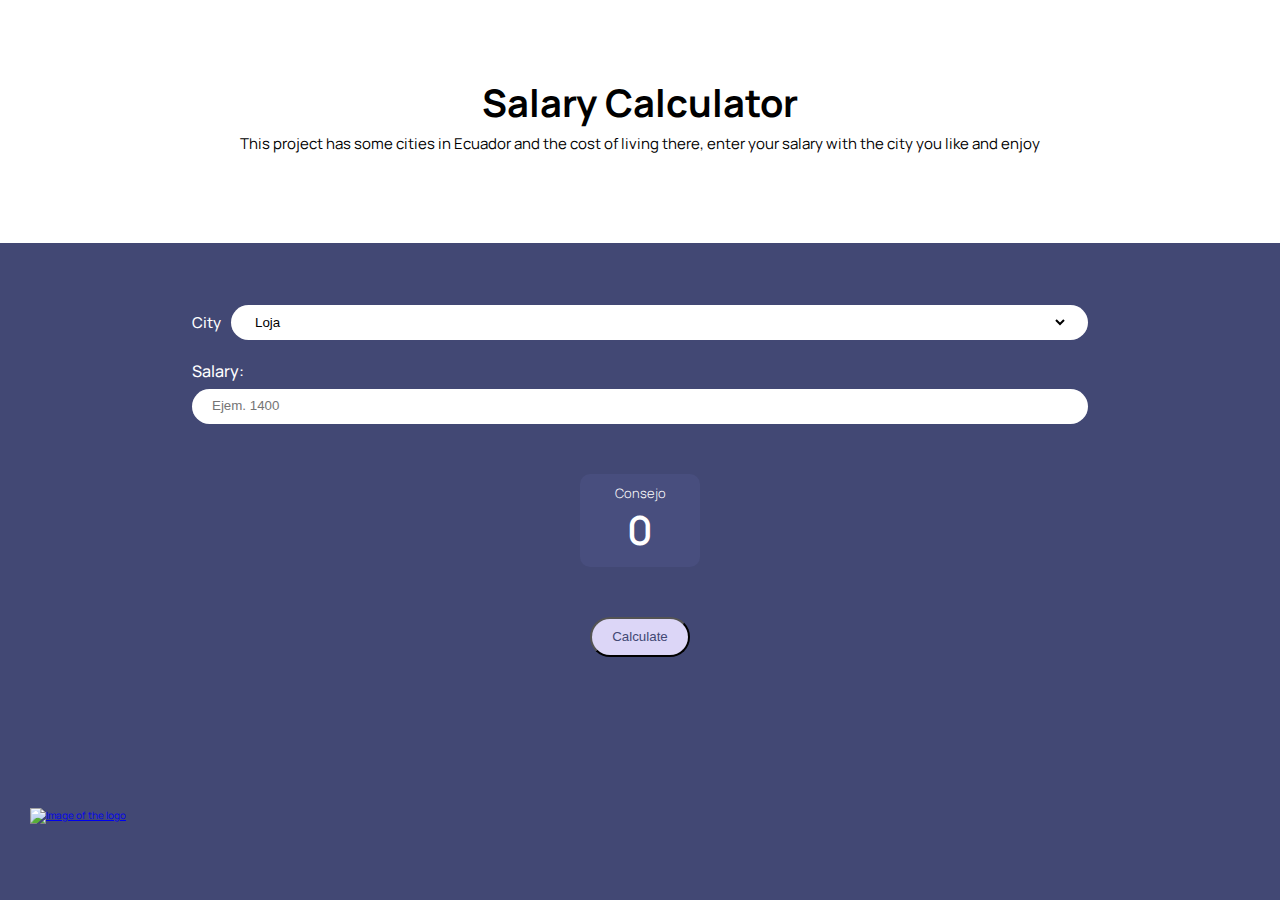
==== proyectos/proyecto_cuatro/salario.html @ 07a7e149 "Terminando la parte visual del ultimo proyecto" ====
<!DOCTYPE html>
<html lang="en">
<head>
    <meta charset="UTF-8">
    <meta http-equiv="X-UA-Compatible" content="IE=edge">
    <meta name="viewport" content="width=device-width, initial-scale=1.0">
    <title>Math Project</title>

    <!-- Title Icon -->
    <link rel="shortcut icon" href="https://document-export.canva.com/yQ0mM/DAE0hpyQ0mM/48/thumbnail/0001.png?X-Amz-Algorithm=AWS4-HMAC-SHA256&X-Amz-Credential=AKIAQYCGKMUHWDTJW6UD%2F20220104%2Fus-east-1%2Fs3%2Faws4_request&X-Amz-Date=20220104T194424Z&X-Amz-Expires=78271&X-Amz-Signature=09163f0f51ebc85e55c63ebf369b82db6bd749504718e4c0f486039ae73f269e&X-Amz-SignedHeaders=host&response-expires=Wed%2C%2005%20Jan%202022%2017%3A28%3A55%20GMT" type="image/x-icon">

    <!-- Fonts -->
    <link rel="preconnect" href="https://fonts.googleapis.com">
    <link rel="preconnect" href="https://fonts.gstatic.com" crossorigin>
    <link href="https://fonts.googleapis.com/css2?family=Manrope:wght@300;400;500;600;700&display=swap" rel="stylesheet">

    <!-- Css Styles -->
    <link rel="stylesheet" href="./salario_phone.css">
</head>
<body>
    <header>
        <h1>Salary Calculator</h1>
        <p>This project has some cities in Ecuador and the cost of living there, enter your salary with the city you like and enjoy</p>
    </header>
    <main>
        <form action="#">
            <div class="form__citiesContainer">
                <label for="city">City</label>
                <div class="form__inputDecoration">
                    <select name="city" id="city">
                        <option value="loja">Loja</option>
                        <option value="manta">Manta</option>
                        <option value="guayaquil">Guayaquil</option>
                        <option value="cuenca">Cuenca</option>
                        <option value="quito">Quito</option>
                        <option value="ambato">Ambato</option>
                        <option value="machala">Machala</option>
                    </select>
                </div>
            </div>
            <label for="salary">Salary:</label>
            <div class="form__inputDecoration">
                <input id="salary" type="number" placeholder="Ejem. 1400">
            </div>
            <div class="form__resultContainer">
                <p id="advice" class="resultContainer__result result--advice">Consejo</p>
                <p id="num" class="resultContainer__result result--num">0</p>
            </div>
            <button class="form__button" type="button">Calculate</button>
        </form>
    </main>
    <footer>
        <a href="../../index.html">
            <img src="https://document-export.canva.com/Un8BE/DAE0hjUn8BE/40/thumbnail/0001.png?X-Amz-Algorithm=AWS4-HMAC-SHA256&X-Amz-Credential=AKIAQYCGKMUHWDTJW6UD%2F20220112%2Fus-east-1%2Fs3%2Faws4_request&X-Amz-Date=20220112T073656Z&X-Amz-Expires=55165&X-Amz-Signature=d295fd5cffd3f9ed3287d3424bbdf0b2ce4bf91970b344c7f10729b272baf764&X-Amz-SignedHeaders=host&response-expires=Wed%2C%2012%20Jan%202022%2022%3A56%3A21%20GMT" alt="Image of the logo">
        </a>
    </footer>
    <div class="background"></div>

    <!-- Js Main -->
    <script src="./salario.js"></script>
</body>
</html>
---- proyectos/proyecto_cuatro/salario_phone.css ----
* {
    margin: 0;
    padding: 0;
    box-sizing: border-box;
}
html {
    font-size: 62.5%;
    font-family: 'Manrope', sans-serif;
}
body {
    position: fixed;
    top: 0;
    bottom: 0;
    left: 0;
    right: 0;
    display: flex;
    flex-direction: column;
    justify-content: space-around;
}
.background {
    position: absolute;
    z-index: -1;
    width: 100%;
    height: 100%;
    background: linear-gradient(to top, #424874 0 73%, white 0 50%);
}
header h1 {
    margin-block-end: 5px;
    text-align: center;
    font-size: 3.8rem;
}
header p {
    margin: 0 auto;
    text-align: center;
    width: 77%;
    font-size: 1.5rem;
    font-weight: 400;
}
main {
    margin: 0 auto;
    width: 70%;
    color: white;
}
.form__citiesContainer {
    margin-block-end: 20px;
    width: 100%;
    display: flex;
    align-items: center;
}
.form__citiesContainer label {
    margin-inline-end: 10px;
    font-size: 1.5rem;
    font-weight: 500;
}
form > label {
    margin-block-end: 7px;
    font-size: 1.6rem;
    font-weight: 500;
    display: block;
}
.form__inputDecoration {
    padding: 9.5px 20px 0;
    width: 100%;
    height: 35px;
    border-radius: 100px;
    background-color: white;
}
.form__inputDecoration select, 
.form__inputDecoration input {
    width: 100%;
    border: none;
    background-color: white;
}
.form__inputDecoration select:focus, 
.form__inputDecoration input:focus {
    outline: none;
}
.form__resultContainer {
    margin: 50px auto;
    padding: 10px 20px;
    text-align: center;
    width: 120px;
    border-radius: 10px;
    background-color: #484e7e;
}
.result--advice {
    font-size: 1.3rem;
    font-weight: 300;
}
.result--num {
    font-size: 4rem;
    font-weight: 600;
}
.form__button {
    margin: 0 auto;
    width: 100px;
    height: 40px;
    border-radius: 100px;
    color: #424874;
    background-color: #DCD6F7;
    display: block;
}
footer a {
    margin-inline-start: 30px;
}
footer a img {
    width: 65px;
}
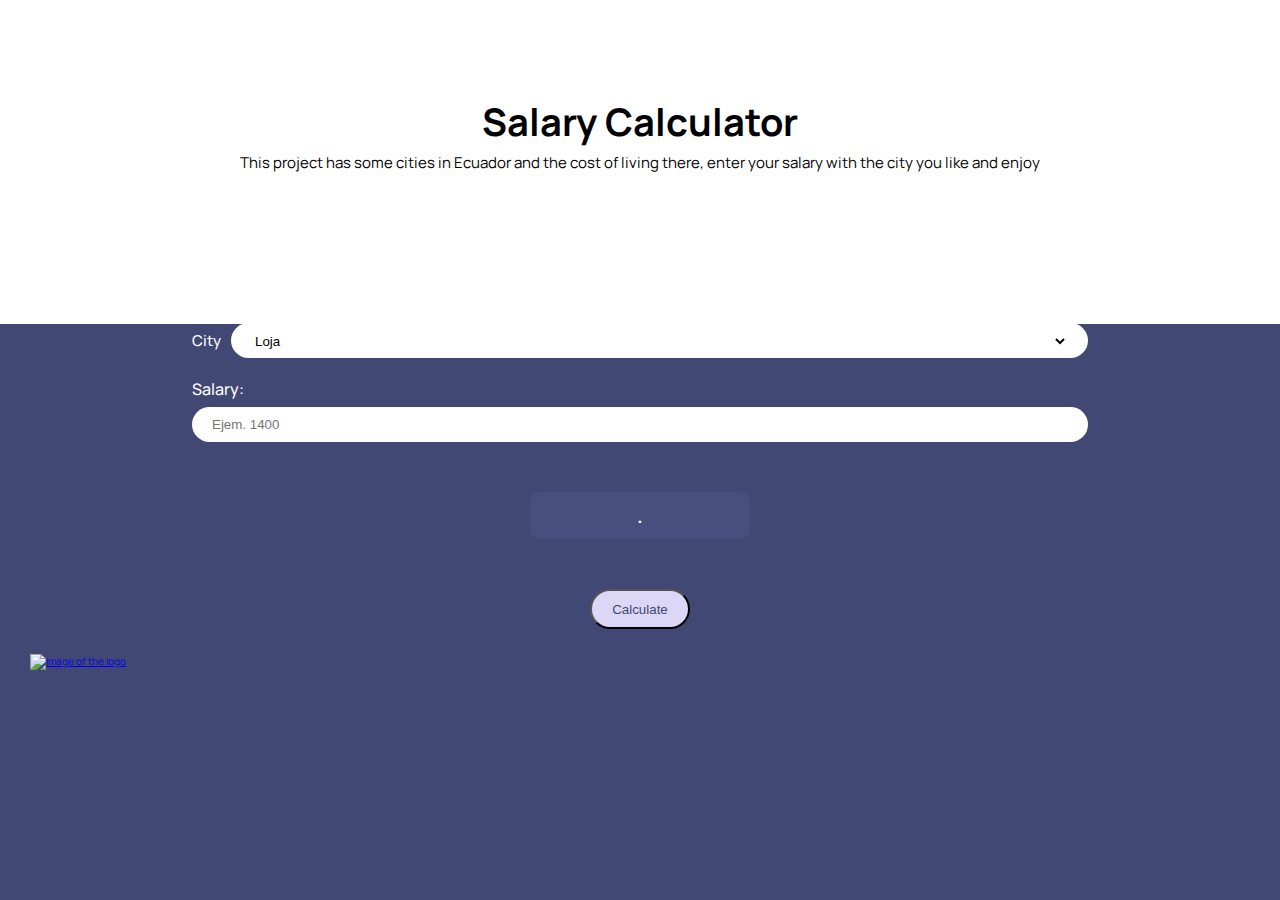
==== commit c5e17d58: "Finalizando el proyecto cuatro" ====
--- a/proyectos/proyecto_cuatro/salario.html
+++ b/proyectos/proyecto_cuatro/salario.html
@@ -18,42 +18,43 @@
     <link rel="stylesheet" href="./salario_phone.css">
 </head>
 <body>
-    <header>
-        <h1>Salary Calculator</h1>
-        <p>This project has some cities in Ecuador and the cost of living there, enter your salary with the city you like and enjoy</p>
-    </header>
-    <main>
-        <form action="#">
-            <div class="form__citiesContainer">
-                <label for="city">City</label>
+    <div class="body__co">
+        <header>
+            <h1>Salary Calculator</h1>
+            <p>This project has some cities in Ecuador and the cost of living there, enter your salary with the city you like and enjoy</p>
+        </header>
+        <main>
+            <form action="#">
+                <div class="form__citiesContainer">
+                    <label for="city">City</label>
+                    <div class="form__inputDecoration">
+                        <select name="city" id="city">
+                            <option value="loja">Loja</option>
+                            <option value="manta">Manta</option>
+                            <option value="guayaquil">Guayaquil</option>
+                            <option value="cuenca">Cuenca</option>
+                            <option value="quito">Quito</option>
+                            <option value="ambato">Ambato</option>
+                            <option value="machala">Machala</option>
+                        </select>
+                    </div>
+                </div>
+                <label for="salary">Salary:</label>
                 <div class="form__inputDecoration">
-                    <select name="city" id="city">
-                        <option value="loja">Loja</option>
-                        <option value="manta">Manta</option>
-                        <option value="guayaquil">Guayaquil</option>
-                        <option value="cuenca">Cuenca</option>
-                        <option value="quito">Quito</option>
-                        <option value="ambato">Ambato</option>
-                        <option value="machala">Machala</option>
-                    </select>
+                    <input id="salary" type="number" placeholder="Ejem. 1400">
                 </div>
-            </div>
-            <label for="salary">Salary:</label>
-            <div class="form__inputDecoration">
-                <input id="salary" type="number" placeholder="Ejem. 1400">
-            </div>
-            <div class="form__resultContainer">
-                <p id="advice" class="resultContainer__result result--advice">Consejo</p>
-                <p id="num" class="resultContainer__result result--num">0</p>
-            </div>
-            <button class="form__button" type="button">Calculate</button>
-        </form>
-    </main>
-    <footer>
-        <a href="../../index.html">
-            <img src="https://document-export.canva.com/Un8BE/DAE0hjUn8BE/40/thumbnail/0001.png?X-Amz-Algorithm=AWS4-HMAC-SHA256&X-Amz-Credential=AKIAQYCGKMUHWDTJW6UD%2F20220112%2Fus-east-1%2Fs3%2Faws4_request&X-Amz-Date=20220112T073656Z&X-Amz-Expires=55165&X-Amz-Signature=d295fd5cffd3f9ed3287d3424bbdf0b2ce4bf91970b344c7f10729b272baf764&X-Amz-SignedHeaders=host&response-expires=Wed%2C%2012%20Jan%202022%2022%3A56%3A21%20GMT" alt="Image of the logo">
-        </a>
-    </footer>
+                <div class="form__resultContainer">
+                    <p id="advice" class="resultContainer__result result--num">.</p>
+                </div>
+                <button class="form__button" type="button" onclick="comenzarCalculo()">Calculate</button>
+            </form>
+        </main>
+        <footer>
+            <a href="../../index.html">
+                <img src="https://document-export.canva.com/Un8BE/DAE0hjUn8BE/40/thumbnail/0001.png?X-Amz-Algorithm=AWS4-HMAC-SHA256&X-Amz-Credential=AKIAQYCGKMUHWDTJW6UD%2F20220112%2Fus-east-1%2Fs3%2Faws4_request&X-Amz-Date=20220112T073656Z&X-Amz-Expires=55165&X-Amz-Signature=d295fd5cffd3f9ed3287d3424bbdf0b2ce4bf91970b344c7f10729b272baf764&X-Amz-SignedHeaders=host&response-expires=Wed%2C%2012%20Jan%202022%2022%3A56%3A21%20GMT" alt="Image of the logo">
+            </a>
+        </footer>
+    </div>
     <div class="background"></div>
 
     <!-- Js Main -->
--- a/proyectos/proyecto_cuatro/salario_phone.css
+++ b/proyectos/proyecto_cuatro/salario_phone.css
@@ -13,16 +13,22 @@
     bottom: 0;
     left: 0;
     right: 0;
-    display: flex;
-    flex-direction: column;
-    justify-content: space-around;
+}
+.body__co {
+    position: absolute;
+    z-index: 1;
+    width: 100%;
+    height: 100%;
 }
 .background {
     position: absolute;
     z-index: -1;
     width: 100%;
     height: 100%;
-    background: linear-gradient(to top, #424874 0 73%, white 0 50%);
+    background: linear-gradient(to top, #424874 0 64%, white 0 50%);
+}
+header {
+    margin: 95px 0;
 }
 header h1 {
     margin-block-end: 5px;
@@ -37,7 +43,7 @@
     font-weight: 400;
 }
 main {
-    margin: 0 auto;
+    margin: 150px auto 0;
     width: 70%;
     color: white;
 }
@@ -79,16 +85,12 @@
     margin: 50px auto;
     padding: 10px 20px;
     text-align: center;
-    width: 120px;
+    width: 220px;
     border-radius: 10px;
     background-color: #484e7e;
 }
-.result--advice {
-    font-size: 1.3rem;
-    font-weight: 300;
-}
 .result--num {
-    font-size: 4rem;
+    font-size: 2rem;
     font-weight: 600;
 }
 .form__button {
@@ -100,6 +102,9 @@
     background-color: #DCD6F7;
     display: block;
 }
+footer {
+    margin-block-start: 25px;
+}
 footer a {
     margin-inline-start: 30px;
 }
